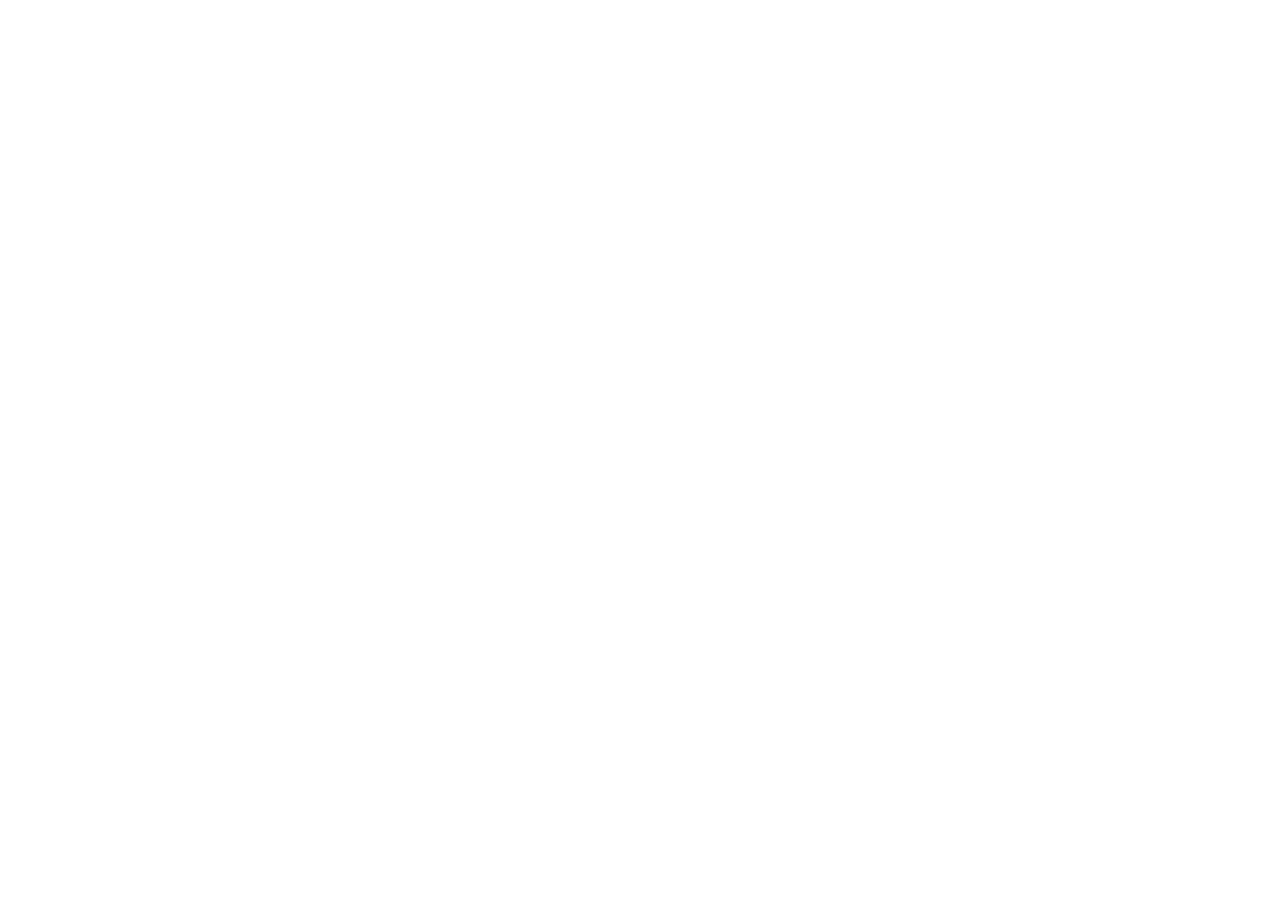
==== puro/puro.html @ 3350c754 "feat: pure mode file structure and images" ====
<!DOCTYPE html>
<html lang="pt-br">
<head>
  <meta charset="UTF-8">
  <meta http-equiv="X-UA-Compatible" content="IE=edge">
  <meta name="viewport" content="width=device-width, initial-scale=1.0">
  <link rel="stylesheet" href="style.css">
  <title>Puro | Studysets</title>
</head>
<body>

</body>
</html>
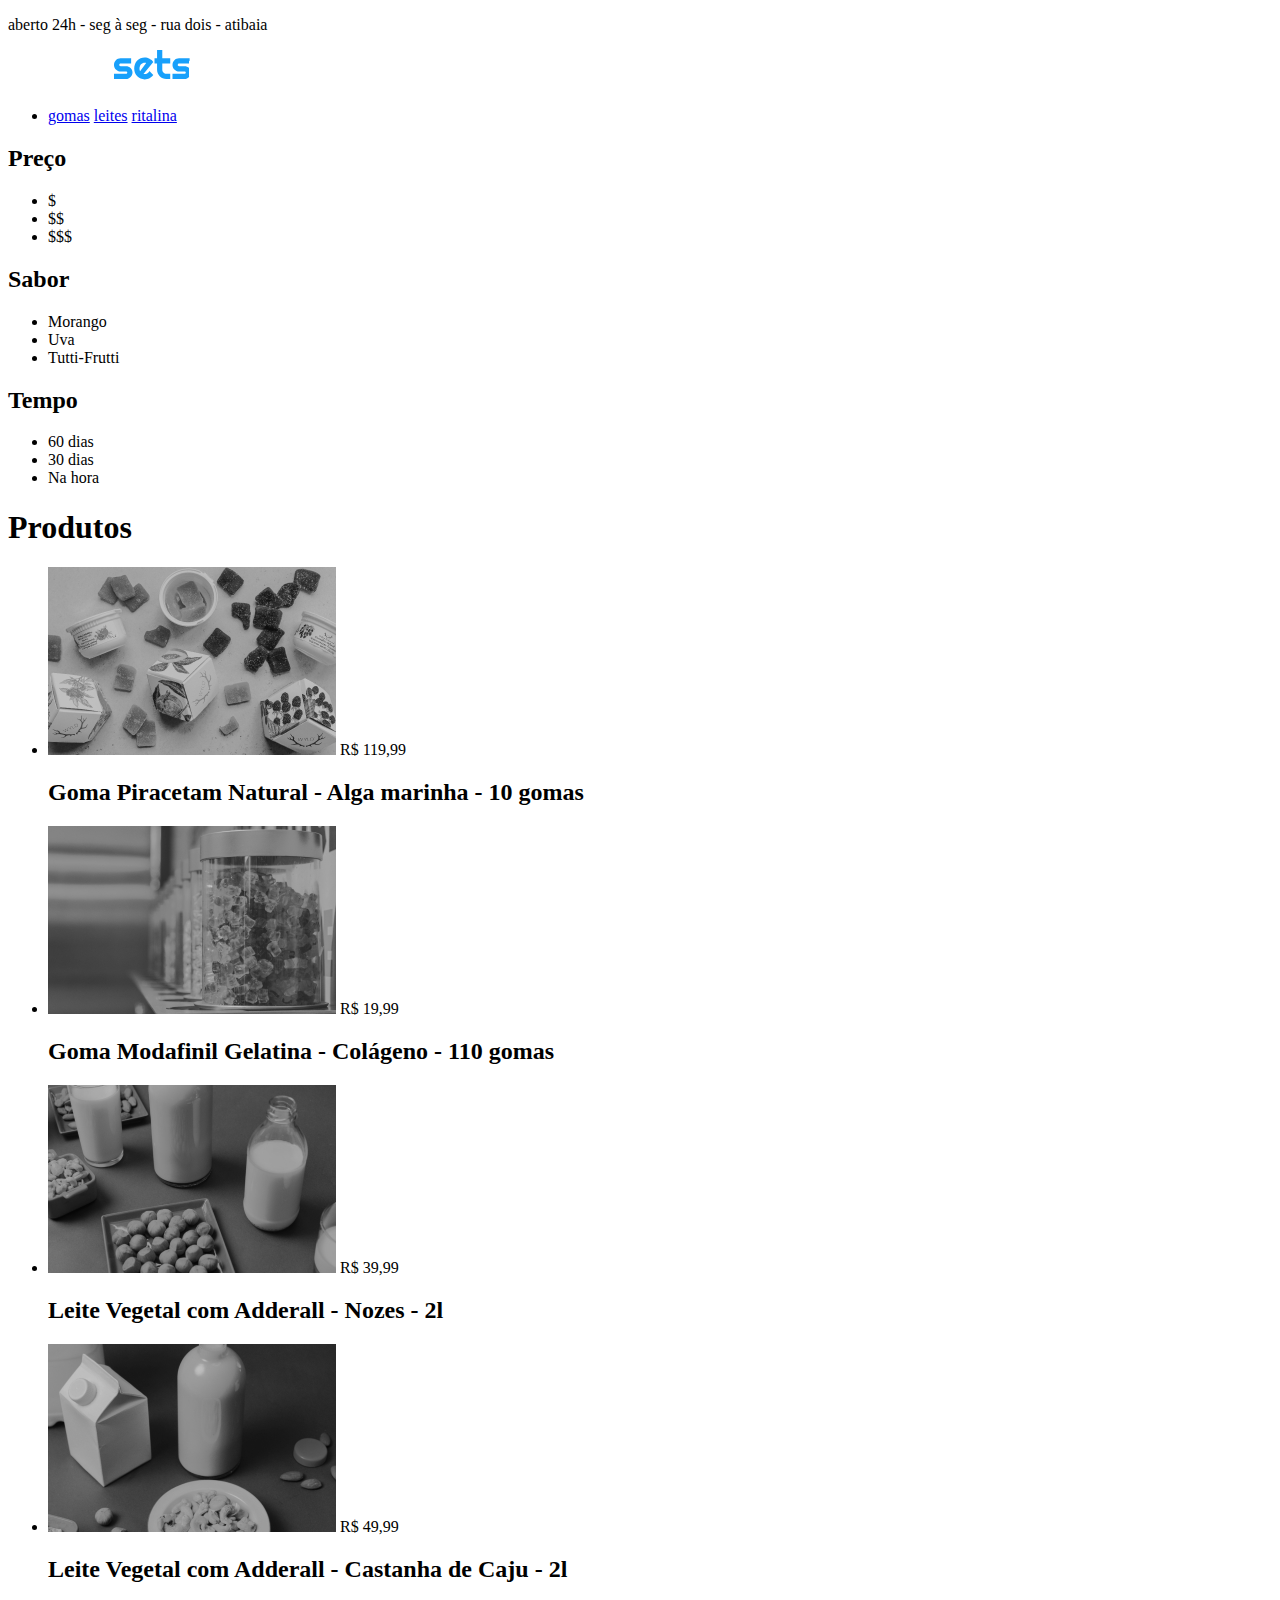
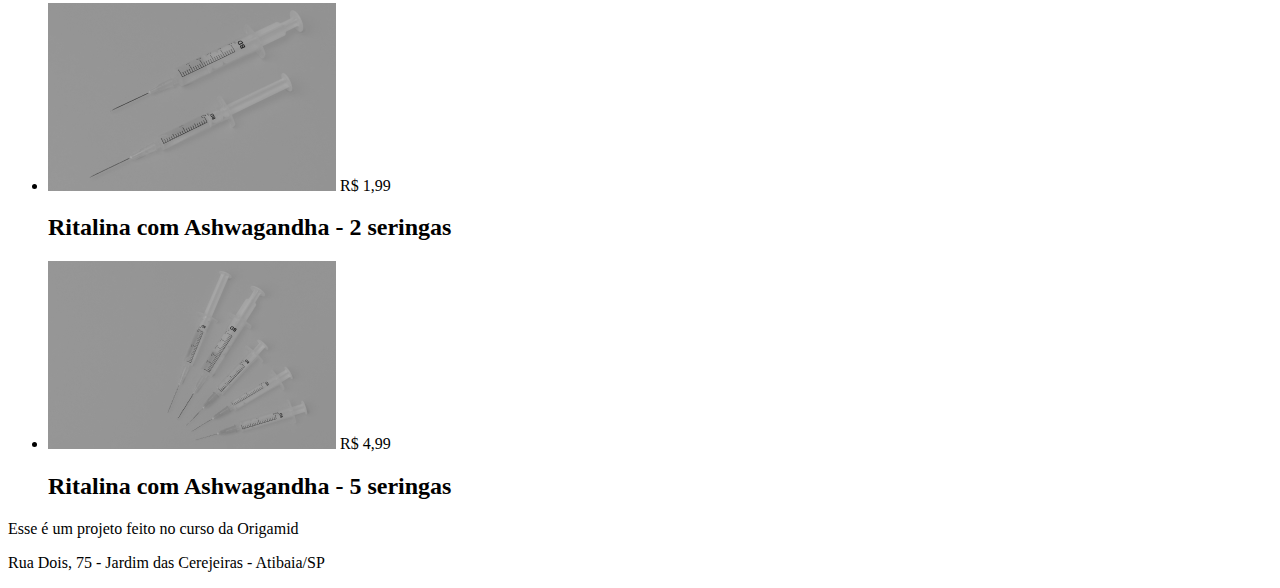
==== commit d8e55e3a: "feat: html" ====
--- a/puro/puro.html
+++ b/puro/puro.html
@@ -4,10 +4,95 @@
   <meta charset="UTF-8">
   <meta http-equiv="X-UA-Compatible" content="IE=edge">
   <meta name="viewport" content="width=device-width, initial-scale=1.0">
+  <link rel="icon" href="../img/fav.svg" type="image/svg+xml">
   <link rel="stylesheet" href="style.css">
   <title>Puro | Studysets</title>
 </head>
 <body>
 
+  <header>
+    <div>
+      <p>aberto 24h - seg à seg - rua dois - atibaia</p>
+    </div>
+    <a href="/">
+      <img src="../img/logo.svg" alt="Studysets">
+    </a>
+    <nav>
+      <ul>
+        <li>
+          <a href="#">gomas</a>
+          <a href="#">leites</a>
+          <a href="#">ritalina</a>
+        </li>
+      </ul>
+    </nav>
+  </header>
+
+  <main>
+    <nav>
+      <h2>Preço</h2>
+      <ul>
+        <li>$</li>
+        <li>$$</li>
+        <li>$$$</li>
+      </ul>
+
+      <h2>Sabor</h2>
+      <ul>
+        <li>Morango</li>
+        <li>Uva</li>
+        <li>Tutti-Frutti</li>
+      </ul>
+
+      <h2>Tempo</h2>
+      <ul>
+        <li>60 dias</li>
+        <li>30 dias</li>
+        <li>Na hora</li>
+      </ul>
+    </nav>
+
+    <section>
+      <h1>Produtos</h1>
+      <ul>
+        <li>
+          <img src="../img/gummy-natural.jpg">
+          <span>R$ 119,99</span>
+          <h2>Goma Piracetam Natural - Alga marinha - 10 gomas</h2>
+        </li>
+        <li>
+          <img src="../img/gummy-pote.jpg">
+          <span>R$ 19,99</span>
+          <h2>Goma Modafinil Gelatina - Colágeno - 110 gomas</h2>
+        </li>
+        <li>
+          <img src="../img/leite-amendoa.jpg">
+          <span>R$ 39,99</span>
+          <h2>Leite Vegetal com Adderall - Nozes - 2l</h2>
+        </li>
+        <li>
+          <img src="../img/leite-caju.jpg">
+          <span>R$ 49,99</span>
+          <h2>Leite Vegetal com Adderall - Castanha de Caju - 2l</h2>
+        </li>
+        <li>
+          <img src="../img/seringa-dupla.jpg">
+          <span>R$ 1,99</span>
+          <h2>Ritalina com Ashwagandha - 2 seringas</h2>
+        </li>
+        <li>
+          <img src="../img/seringa-kit.jpg">
+          <span>R$ 4,99</span>
+          <h2>Ritalina com Ashwagandha - 5 seringas</h2>
+        </li>
+      </ul>
+    </section>
+  </main>
+
+  <footer>
+   <p>Esse é um projeto feito no curso da Origamid</p>
+   <p>Rua Dois, 75 - Jardim das Cerejeiras - Atibaia/SP</p>
+  </footer>
+
 </body>
 </html>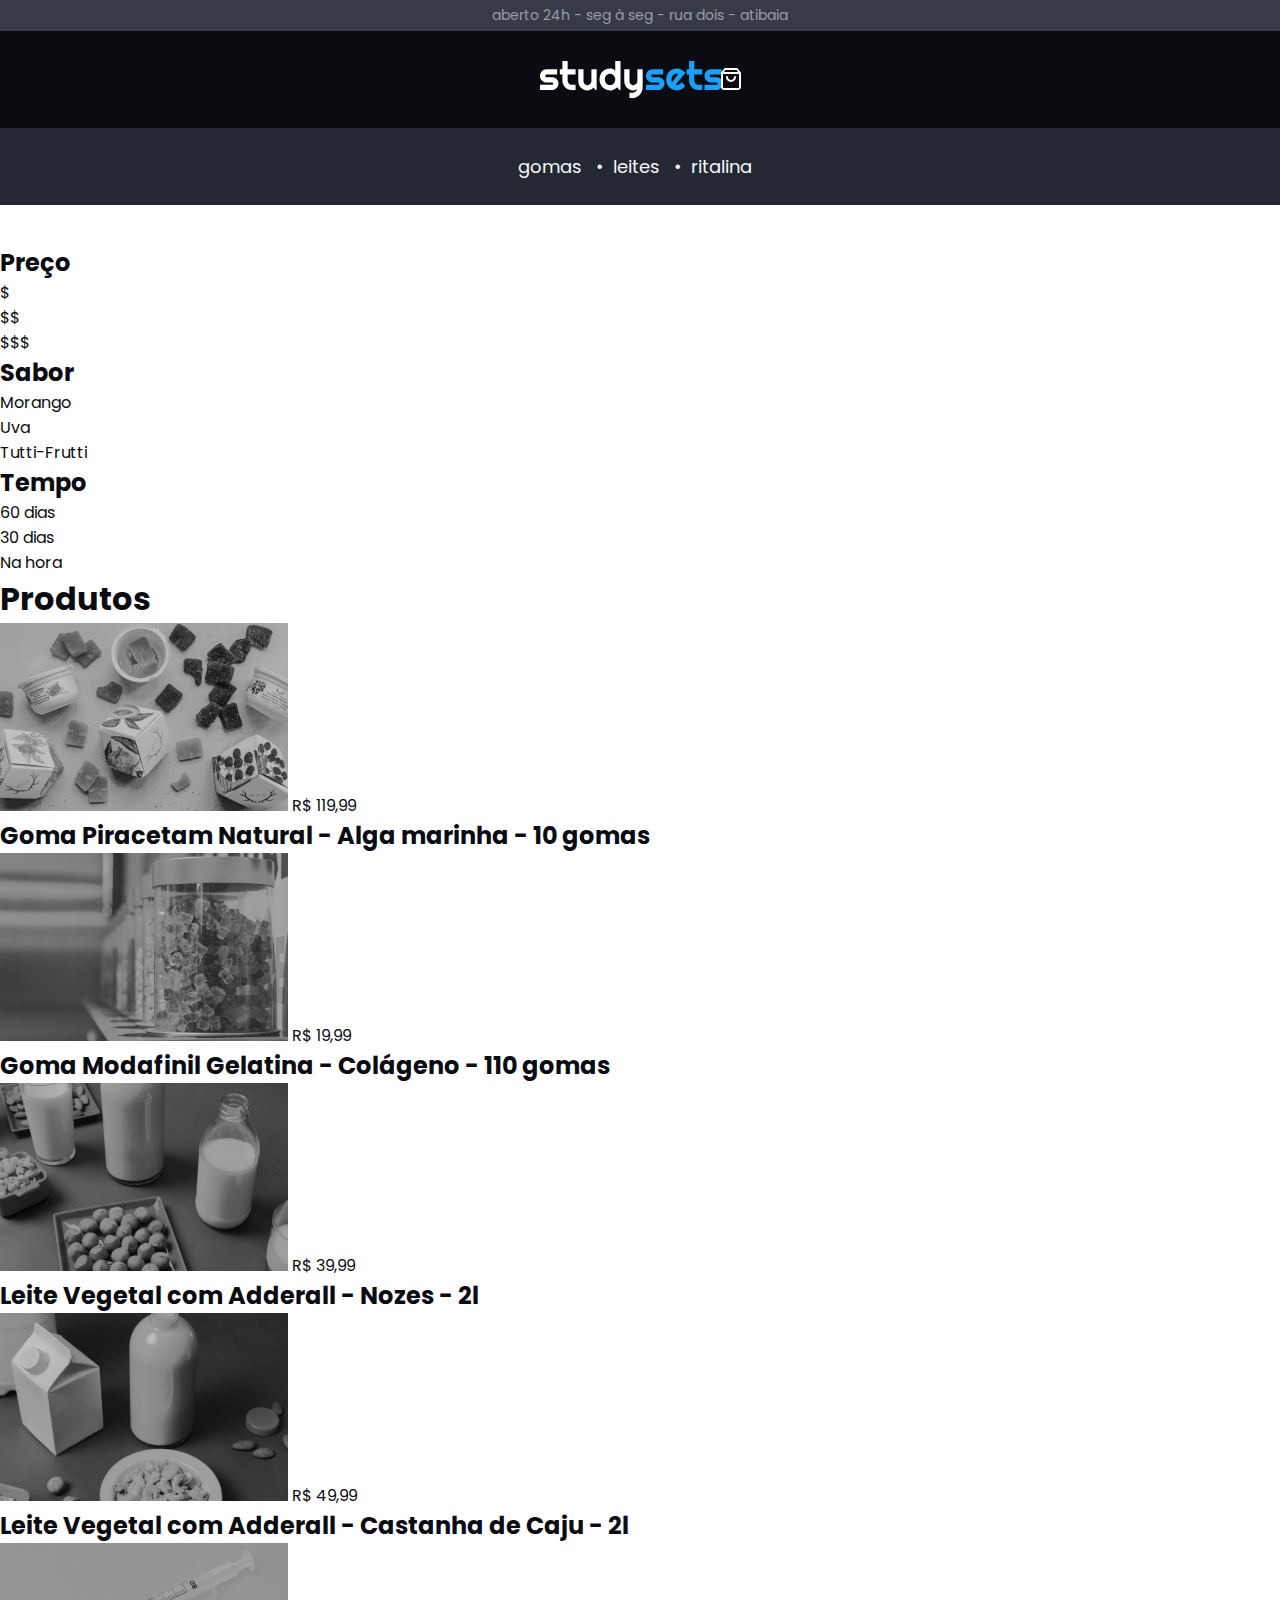
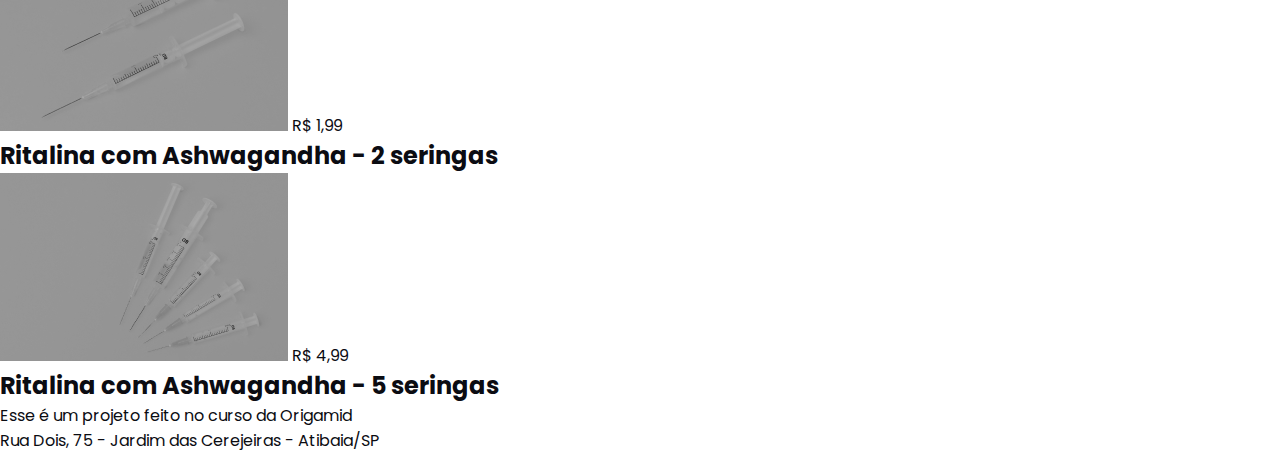
==== commit 557c9e95: "feat: pure mode header" ====
--- a/puro/puro.html
+++ b/puro/puro.html
@@ -4,6 +4,9 @@
   <meta charset="UTF-8">
   <meta http-equiv="X-UA-Compatible" content="IE=edge">
   <meta name="viewport" content="width=device-width, initial-scale=1.0">
+  <link rel="preconnect" href="https://fonts.googleapis.com">
+  <link rel="preconnect" href="https://fonts.gstatic.com" crossorigin>
+  <link href="https://fonts.googleapis.com/css2?family=Poppins:wght@400;600;700&display=swap" rel="stylesheet">
   <link rel="icon" href="../img/fav.svg" type="image/svg+xml">
   <link rel="stylesheet" href="style.css">
   <title>Puro | Studysets</title>
@@ -11,19 +14,17 @@
 <body>
 
   <header>
-    <div>
+    <div class="header-informacoes">
       <p>aberto 24h - seg à seg - rua dois - atibaia</p>
     </div>
-    <a href="/">
+    <a class="header-logo" href="/">
       <img src="../img/logo.svg" alt="Studysets">
     </a>
-    <nav>
+    <nav class="header-menu">
       <ul>
-        <li>
-          <a href="#">gomas</a>
-          <a href="#">leites</a>
-          <a href="#">ritalina</a>
-        </li>
+        <li><a href="#">gomas</a></li>
+        <li><a href="#">leites</a></li>
+        <li><a href="#">ritalina</a></li>
       </ul>
     </nav>
   </header>
--- a/puro/style.css
+++ b/puro/style.css
@@ -0,0 +1,76 @@
+body, p, h1, h2, ul{
+  margin: 0;
+  padding: 0;
+}
+li{
+  list-style: none;
+}
+body{
+  font-family: "Poppins", sans-serif;
+  color: #0B0C12;
+}
+*{
+  box-sizing: border-box;
+}
+
+:root{
+  --c0:#FFFFFF;
+  --c1:#F5F7FA;
+  --c2:#E6EAF0;
+  --c3:#CED3D9;
+  --c4:#C0C5CC;
+  --c5:#B2B8BF;
+  --c6:#989EA6;
+  --c7:#7E838C;
+  --c8:#636973;
+  --c9:#474D59;
+  --c10:#363B47;
+  --c11:#242833;
+  --c12:#0B0C12;
+
+  --p1:#18A0FB;
+  --p2:#068BE4;
+  --p3:#0077C7;
+  --p4:#0061A7;
+  --p5:#00234C;
+}
+
+
+/* MENU */
+.header-informacoes{
+  font-size: 0.875em;
+  background: #363B47;
+  color: #989EA6;
+  padding: 5px 0;
+  text-align: center;
+}
+.header-logo{
+  display: block;
+  background: #0B0C12;
+  padding: 30px 0;
+}
+.header-logo img{
+  margin: 0 auto;
+  display: block;
+}
+.header-menu{
+  background: #242833;
+  text-align: center;
+  margin-bottom: 40px;
+  padding: 20px 0;
+}
+.header-menu li{
+  display: inline-block;
+}
+.header-menu li a{
+  display: block;
+  padding: 5px 10px 5px 0;
+  text-decoration: none;
+  color: #F5F7FA;
+  font-size: 1.125em;
+}
+.header-menu li:not(:first-child) a::before{
+  content: '•';
+  padding-right: 10px;
+}
+
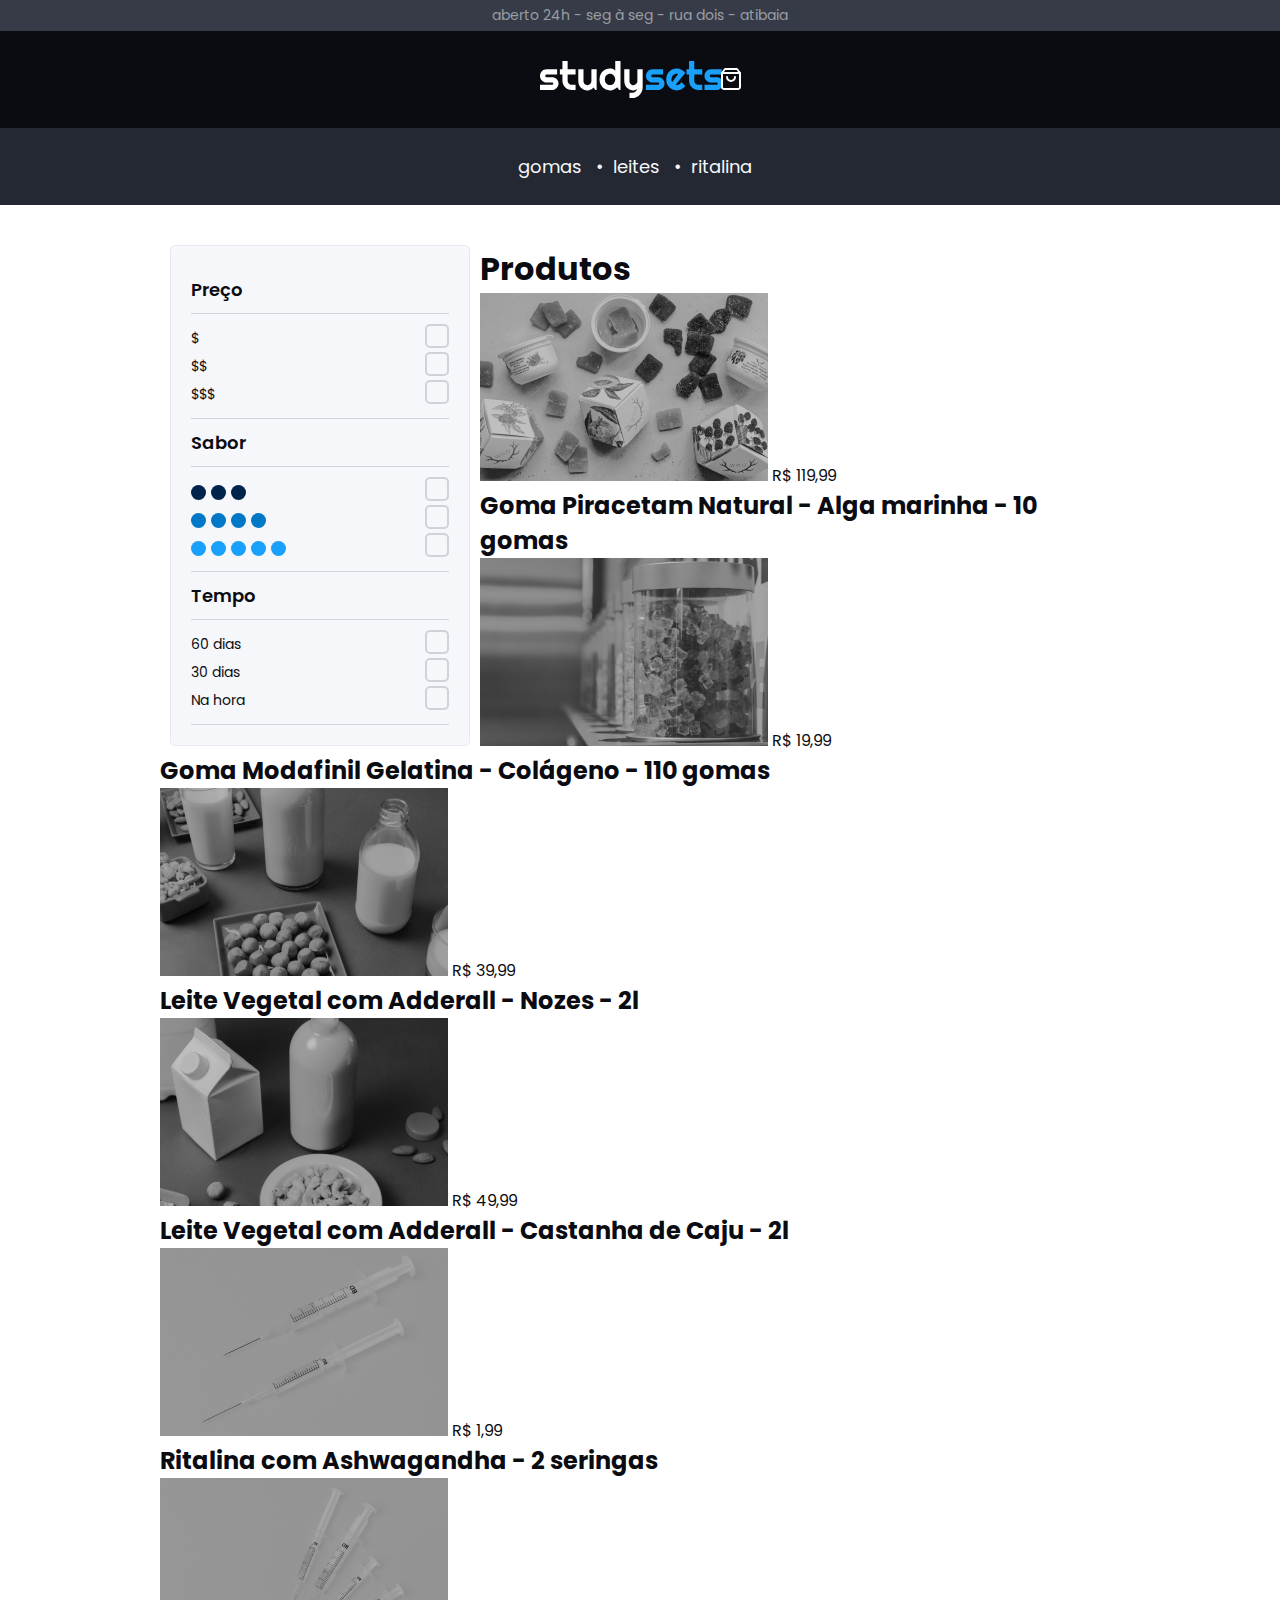
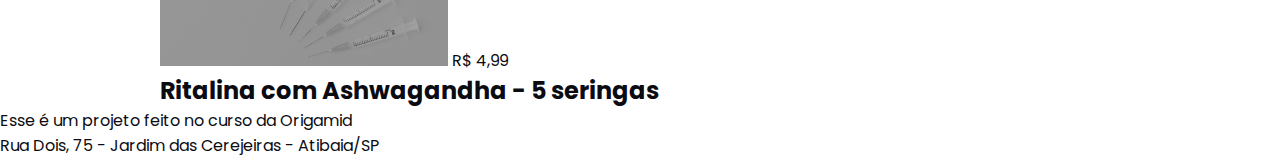
==== commit 6d84178d: "feat: pure mode filters" ====
--- a/puro/puro.html
+++ b/puro/puro.html
@@ -29,8 +29,8 @@
     </nav>
   </header>
 
-  <main>
-    <nav>
+  <main class="container">
+    <nav class="filtro">
       <h2>Preço</h2>
       <ul>
         <li>$</li>
@@ -39,10 +39,10 @@
       </ul>
 
       <h2>Sabor</h2>
-      <ul>
-        <li>Morango</li>
-        <li>Uva</li>
-        <li>Tutti-Frutti</li>
+      <ul class="sabor">
+        <li><span>Morango</span></li>
+        <li><span>Uva</span></li>
+        <li><span>Tutti-Frutti</span></li>
       </ul>
 
       <h2>Tempo</h2>
--- a/puro/style.css
+++ b/puro/style.css
@@ -74,3 +74,72 @@
   padding-right: 10px;
 }
 
+
+.container{
+  max-width: 960px;
+  margin: 0 auto;
+}
+/* FILTRO */
+.filtro{
+  background: #f5f7fa;
+  border: 1px solid #e6eaf0;
+  border-radius: 5px;
+  width: 300px;
+  margin: 0 10px;
+  padding: 20px;
+  float: left;
+}
+.filtro h2{
+  font-size: 1.125em;
+  font-weight: 600;
+  padding: 10px 0;
+}
+.filtro ul{
+ border-top: 1px solid #CED3D9; 
+ border-bottom: 1px solid #CED3D9; 
+ padding: 10px 0;
+}
+.filtro li{
+  font-size: .875em;
+  line-height: 2;
+}
+.filtro li::after{
+  content: '';
+  display: block;
+  width: 20px;
+  height: 20px;
+  border-radius: 5px;
+  border: 2px solid #CED3D9;
+  float: right;
+}
+.sabor{
+  overflow: hidden;
+}
+.sabor span{
+  display: inline-block;
+  text-indent: -200px;
+  width: 15px;
+  height: 15px;
+  background: currentColor;
+  border-radius: 50%;
+  vertical-align: middle;
+}
+.sabor li:nth-child(1) span{
+  color: #00234C;
+  box-shadow: 20px 0 0 0 currentColor,
+              40px 0 0 0 currentColor;
+}
+.sabor li:nth-child(2) span{
+  color: #0077C7;
+  box-shadow: 20px 0 0 0 currentColor,
+              40px 0 0 0 currentColor,
+              60px 0 0 0 currentColor;
+}
+.sabor li:nth-child(3) span{
+  color: #18A0FB;
+  box-shadow: 20px 0 0 0 currentColor,
+              40px 0 0 0 currentColor,
+              60px 0 0 0 currentColor,
+              80px 0 0 0 currentColor;
+}
+
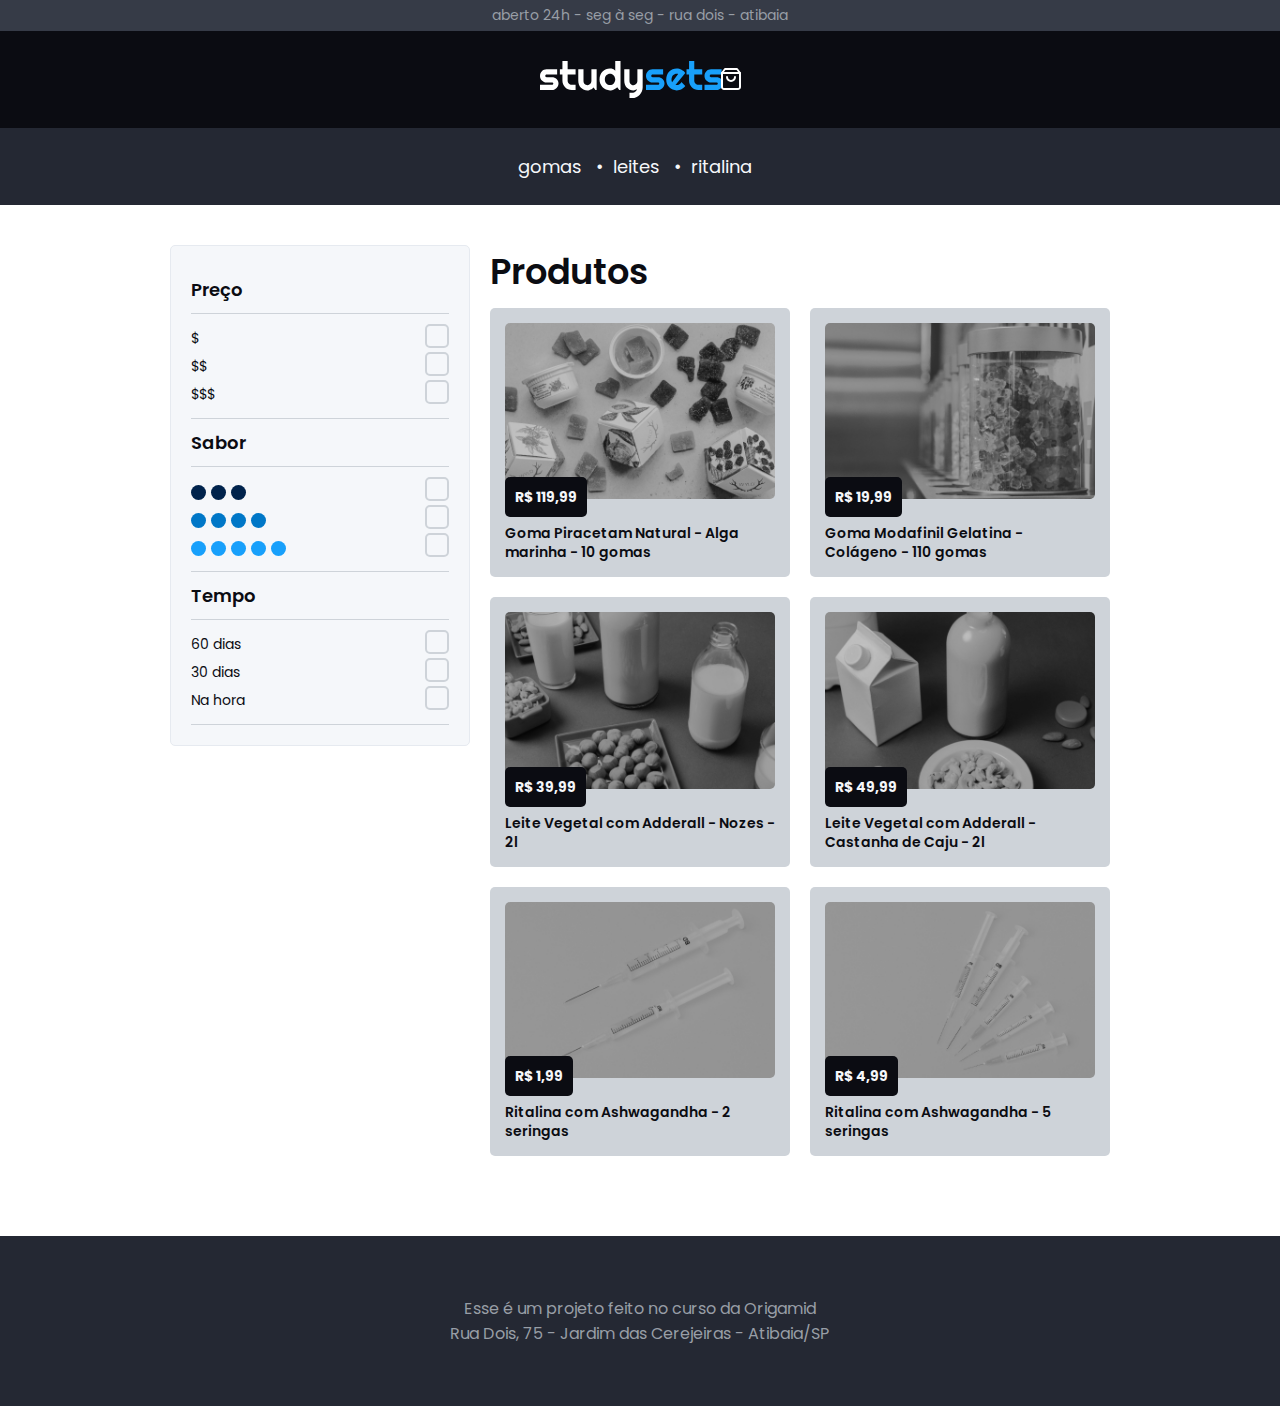
==== commit 72501aa4: "feat: pure mode products" ====
--- a/puro/puro.html
+++ b/puro/puro.html
@@ -53,7 +53,7 @@
       </ul>
     </nav>
 
-    <section>
+    <section class="produtos">
       <h1>Produtos</h1>
       <ul>
         <li>
--- a/puro/style.css
+++ b/puro/style.css
@@ -79,6 +79,11 @@
   max-width: 960px;
   margin: 0 auto;
 }
+.container::before, .container::after{
+  content: '';
+  display: table;
+  clear: both;
+}
 /* FILTRO */
 .filtro{
   background: #f5f7fa;
@@ -143,3 +148,56 @@
               80px 0 0 0 currentColor;
 }
 
+/* PRODUTOS */
+.produtos{
+  width: 620px;
+  margin: 0 10px;
+  float: left;
+}
+.produtos h1{
+  font-size: 2.2em;
+  font-weight: 600;
+  margin-bottom: 10px;
+}
+.produtos li{
+  width: 300px;
+  float: left;
+  padding: 15px;
+  background: #CED3D9;
+  border-radius: 5px;
+  margin-bottom: 20px;
+}
+.produtos li:nth-child(even){
+  margin-left: 20px;
+}
+.produtos li img{
+  display: block;
+  max-width: 100%;
+  border-radius: 5px;
+}
+.produtos li span{
+  background: #0B0C12;
+  color: #F5F7FA;
+  padding: 10px;
+  font-size: 0.875em;
+  font-weight: 700;
+  position: relative;
+  top: -15px;
+  border-radius: 5px;
+}
+.produtos li h2{
+  font-size: 0.875em;
+  font-weight: 600;
+  line-height: 19px;
+}
+
+
+/* FOOTER */
+footer{
+  background: #242833;
+  color: #989EA6;
+  text-align: center;
+  padding: 60px 0;
+  font-size: 1em;
+  margin-top: 60px;
+}